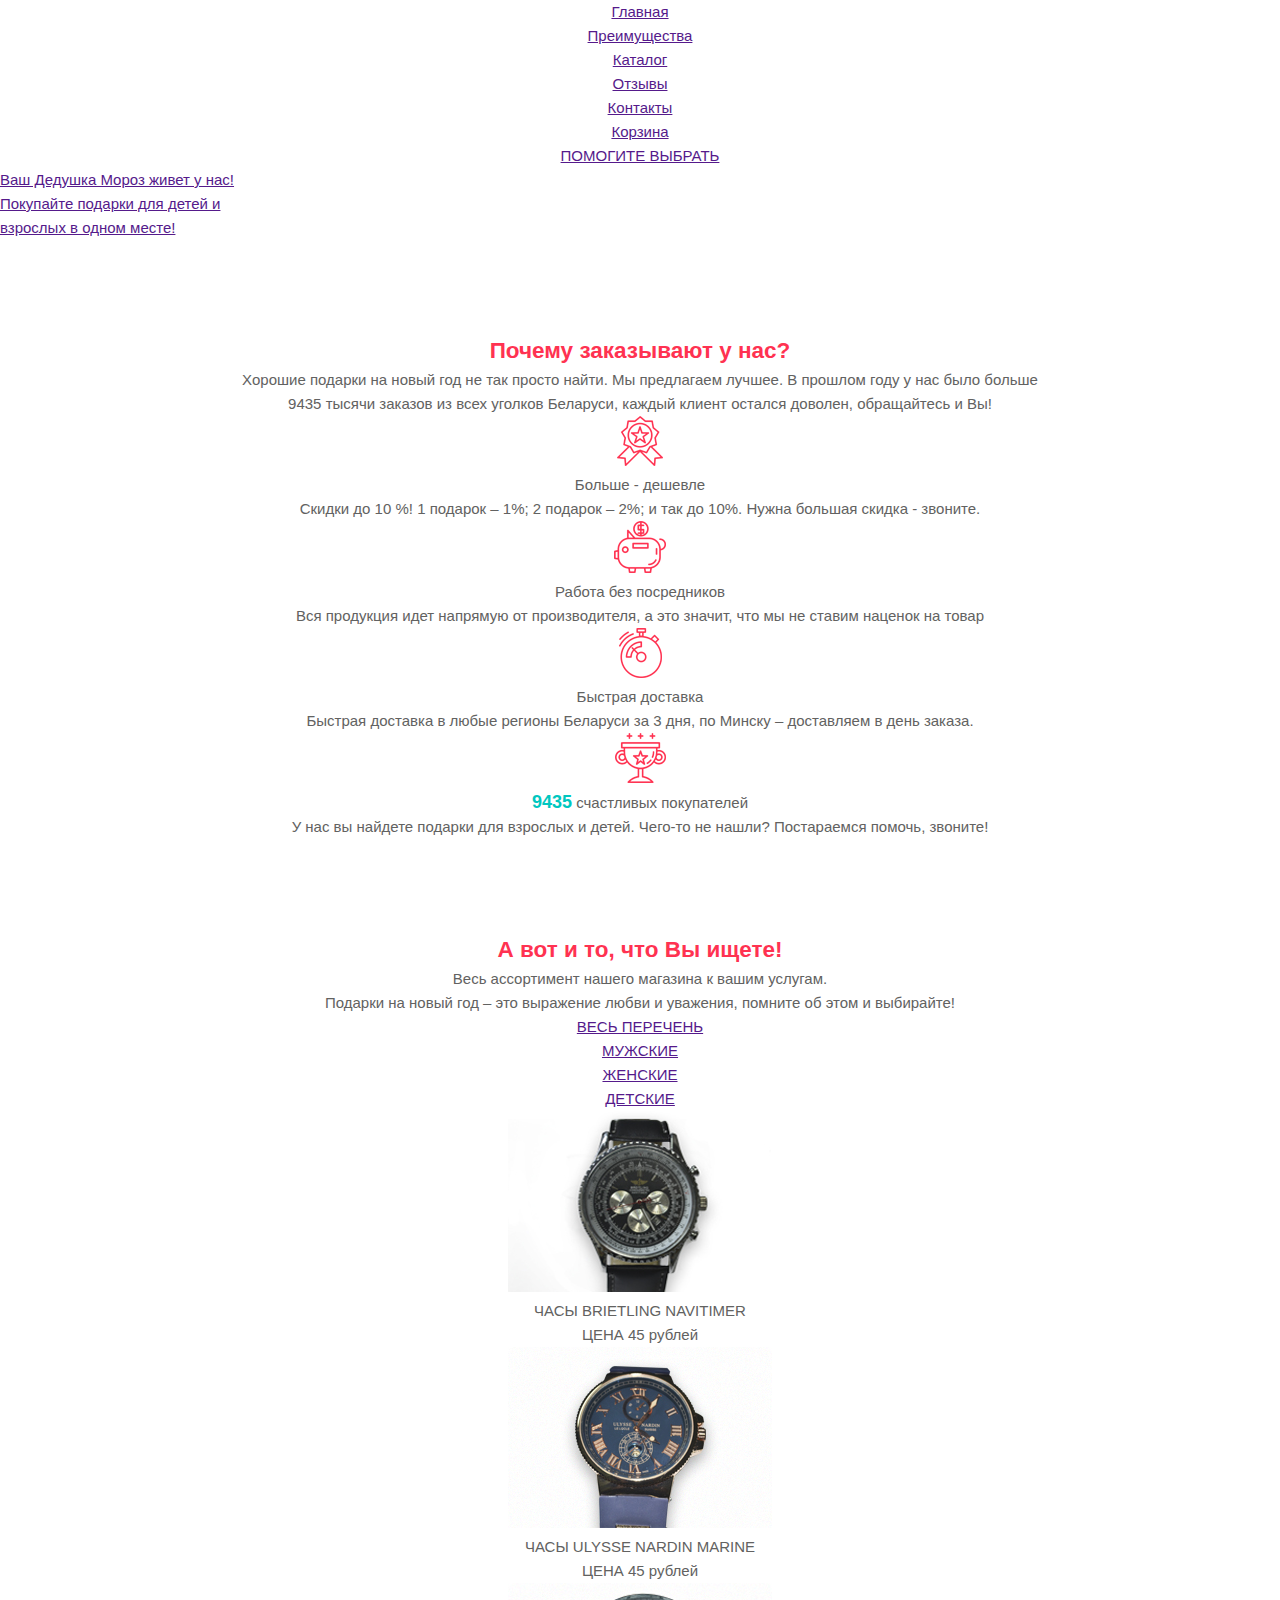
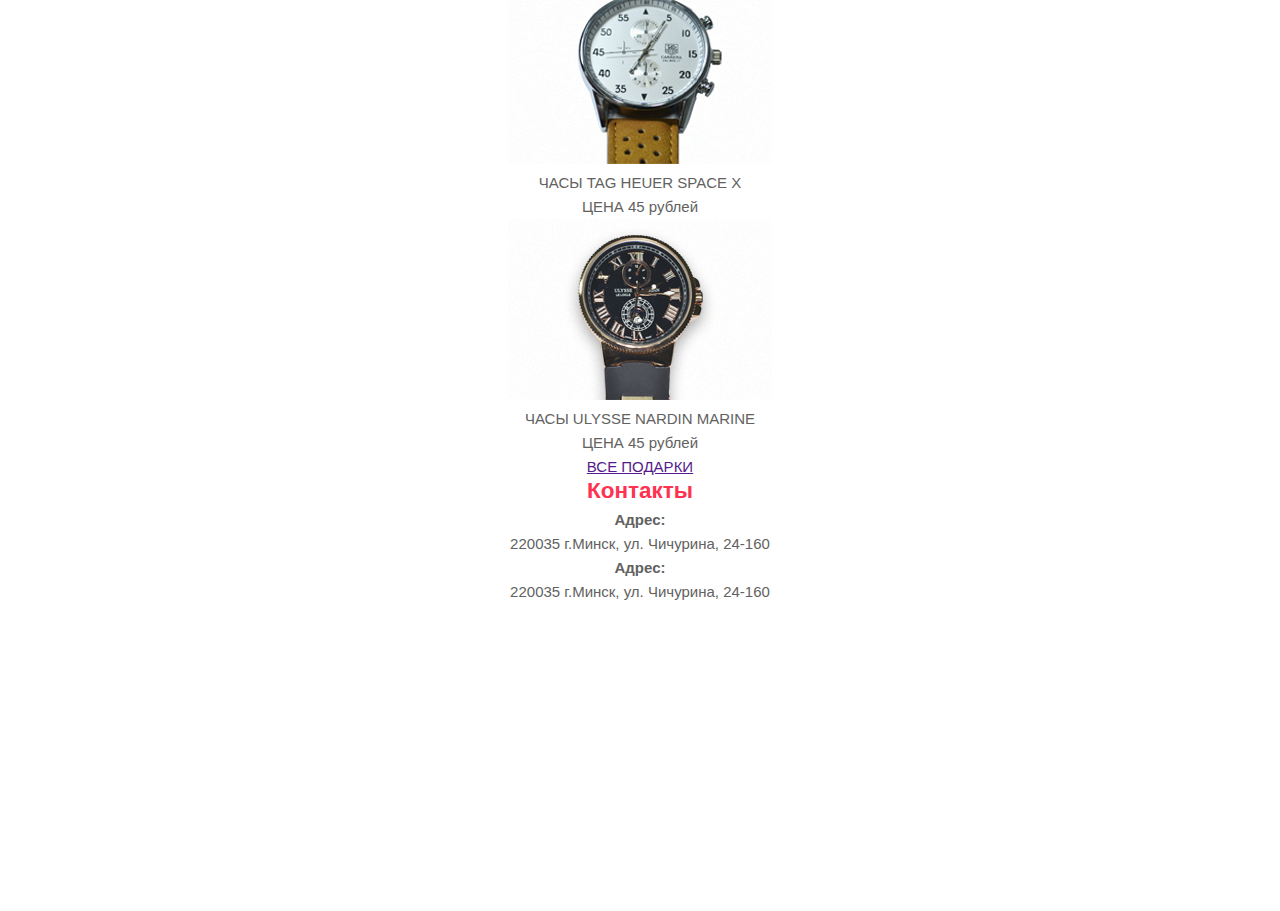
==== index.html @ 66b77f76 "almost done" ====
<!DOCTYPE html>
<html lang="en">
<head>
	<meta charset="UTF-8">
	<title>Test MyFreedom.by</title>
	<link href="https://fonts.googleapis.com/css?family=Open+Sans:300,300i,400,400i,600,600i,700,700i,800,800i&amp;subset=cyrillic" rel="stylesheet">
	<link rel="stylesheet" href="style.css">
</head>
<body>
	<div class="widewrap header">
		<div class="opacity">
			<div class="wrap menu">
				<ul>
					<li><a href="" id="active">Главная</a></li>
					<li><a href="">Преимущества</a></li>
					<li><a href="">Каталог</a></li>
					<li><a href="">Отзывы</a></li>
					<li><a href="">Контакты</a></li>
					<li><a href="">Корзина</a></li>
				</ul>
				<a href="" class="button">ПОМОГИТЕ ВЫБРАТЬ</a>
			</div>
		</div>
		<div class="promo">
			<a href="">Ваш Дедушка Мороз живет у нас!<br />
			Покупайте подарки для детей и <br />
			взрослых в одном месте!
			</a>
		</div>
	</div>
	<div class="wrap wrap800">
		<h2>Почему заказывают у нас?</h2>
		<p>Хорошие подарки на новый год не так просто найти. Мы предлагаем лучшее. В прошлом году у нас было больше 9435 тысячи заказов из всех уголков Беларуси, каждый клиент остался доволен, обращайтесь и Вы!</p>
	</div>
	<div class="wrap inline advantages">
		<figure>
			<p>
				<img src="img/guarantee.png" alt="Больше - дешевле!">
			</p>
			<figcaption>
				<p><span>Больше - дешевле</span>
				<br>Скидки до 10 %! 1 подарок – 1%; 2 подарок – 2%; и так до 10%. Нужна большая скидка - звоните.</p>
			</figcaption>
		</figure>
		<figure>
			<p>
				<img src="img/economy.png" alt="Работа без посредников">
			</p>
			<figcaption>
				<p><span>Работа без посредников</span>
				<br>Вся продукция идет напрямую от производителя, а это значит, что мы не ставим наценок на товар</p>
			</figcaption>
		</figure>
		<figure>
			<p>
				<img src="img/delivery.png" alt="Быстрая доставка">
			</p>
			<figcaption>
				<p><span>Быстрая доставка</span>
				<br>Быстрая доставка в любые регионы Беларуси за 3 дня, по Минску – доставляем в день заказа.</p>
			</figcaption>
		</figure>
		<figure>
			<p>
				<img src="img/reputation.png" alt="Счастливые покупатели">
			</p>
			<figcaption>
				<p><span><strong style="color: #00c7c0; font-size: 18px;">9435</strong> счастливых покупателей</span>
				<br>У нас вы найдете подарки для взрослых и детей. Чего-то не нашли? Постараемся помочь, звоните!</p>
			</figcaption>
		</figure>
	</div>
	<div class="widewrap graybg">
		<div class="wrap wrap800">
			<h2>А вот и то, что Вы ищете!</h2>
			<p>Весь ассортимент нашего магазина к вашим услугам.
			<br>Подарки на новый год – это выражение любви и уважения, помните об этом и выбирайте!</p>
		</div>
		<div class="wrap allgoods">
			<ul>
				<li><a href="" id="chosen">ВЕСЬ ПЕРЕЧЕНЬ</a></li>
				<li><a href="">МУЖСКИЕ</a></li>
				<li><a href="">ЖЕНСКИЕ</a></li>
				<li><a href="">ДЕТСКИЕ</a></li>
			</ul>
		</div>
	</div>
	<div class="widewrap graybg">
		<div class="wrap inline whitecards">
			<figure>
				<p>
					<img src="img/watch01.jpg" alt="brietling navitimer">
				</p>
				<figcapture>
					<p>ЧАСЫ <span>BRIETLING NAVITIMER</span></p>
					<p>ЦЕНА <span>45 рублей</span></p>
				</figcapture>
			</figure>
			<figure>
				<p>
					<img src="img/watch02.jpg" alt="ULYSSE NARDIN MARINE">
				</p>
				<figcapture>
					<p>ЧАСЫ <span>ULYSSE NARDIN MARINE</span></p>
					<p>ЦЕНА <span>45 рублей</span></p>
				</figcapture>
			</figure>
			<figure>
				<p>
					<img src="img/watch03.jpg" alt="TAG HEUER SPACE X">
				</p>
				<figcapture>
					<p>ЧАСЫ <span>TAG HEUER SPACE X</span></p>
					<p>ЦЕНА <span>45 рублей</span></p>
				</figcapture>
			</figure>
			<figure>
				<p>
					<img src="img/watch04.jpg" alt="ULYSSE NARDIN MARINE">
				</p>
				<figcapture>
					<p>ЧАСЫ <span>ULYSSE NARDIN MARINE</span></p>
					<p>ЦЕНА <span>45 рублей</span></p>
				</figcapture>
			</figure>
		</div>
		<div class="wrap">
			<a href="" id="allgifts">ВСЕ ПОДАРКИ</a>			
		</div>
	</div>
	<div class="widewrap">
		<div class="wrap float-left">
			<div class="contacts">
			<h2>Контакты</h2>
			<p>
				<strong>Адрес:</strong>
				<br />220035 г.Минск, ул. Чичурина, 24-160
				<br />
				<strong>Адрес:</strong>
				<br />220035 г.Минск, ул. Чичурина, 24-160
			</p>
			</div>
			<div class="route">
				<iframe src="https://www.google.com/maps/embed?pb=!1m14!1m8!1m3!1d9398.210936473473!2d27.4509203!3d53.9219234!3m2!1i1024!2i768!4f13.1!3m3!1m2!1s0x46dbc5265736e05f%3A0xa7dbc1a5db791285!2z0YPQuy4g0KfQuNGH0YPRgNC40L3QsCwg0JzQuNC90YHQuiwg0JHQtdC70LDRgNGD0YHRjA!5e0!3m2!1sru!2sru!4v1504460541413" width="700" height="300" frameborder="0" style="border:0" allowfullscreen></iframe>
			</div>
		</div>
	</div>
</body>
</html>
---- style.css ----
* {
	margin: 0;
	padding: 0;
}
body {
	font-family: 'Open Sans 700', sans-serif;
	font-size: 15px;
	color: #626261;
	line-height: 1.6em;
}
h2, h3 {
	color: #ff3251;
	margin-bottom: 5px;
}
.widewrap {
	width: 100%;
	heigth: auto;
	overflow: hidden;
}
.header {
	min-width: 760px;
	width: 100%;
	background: url(img/mainbg.jpg) no-repeat;
	background-size: cover;
}


@media screen and (min-width: 480px) {
	
	.wrap {
	width: 100%;
	max-width: 1147px;
	margin: 0 auto;
	padding: 0 10px;
	text-align: center;
	overflow: hidden;
	}

	.wrap800 {
	max-width: 800px !important;
	padding: 11vh 0 0 0;
	}


	.allgoods ul {
	width: 100%;
	max-width: 1147px;
	padding: 60[vh 0 10vh 0;
	}
}

@media screen and (max-width: 479px) {
	
	.wrap {
	width: 100%;
	max-width: 479px;
	margin: 0 auto;
	padding: 0 10px;
	text-align: center;
	overflow: hidden;
	}


	.allgoods ul {
	width: 100%;
	max-width: 479px;
	padding: 2vh 0 10vh 0;
	}

}

.opacity {
	background-color: rgba(255,255,255,0.1);
}
.menu {
	padding: 0 15px;
	overflow: hidden;
	line-height: 1em;
}
.menu ul, .allgoods ul {
	list-style: none;
	float: left;
}
.menu ul {
	float: left;
}
.menu li, .allgoods li {
	display: inline-block;
}
.menu li {
	margin-right: 34px;
	padding: 26px 0;
}
.allgoods li {
	margin: 0 15px;
}
.menu a, .allgoods a, #allgifts {
	text-decoration: none;
}
.menu a {
	color: #797979;
	font-size: 14px;
}
.allgoods a, #allgifts {
	min-width: 105px;
	font-size: 11px;
	font-weight: bold;
	color: #ff3251;
	display: block;
	padding: 8px 36px;
	margin: 0 5px;
	border: 1.5px solid #ff3251;
	border-radius: 50px;
	text-align: center;
}
#allgifts {
	max-width: 105px;
	width: 100%;
	margin: 60px auto;
}
a.button {
	min-width: 110px;
	font-size: 11px;
	font-weight: bold;
	color: #ff3251;
	display: block;
	float: right;
	padding: 13px 36px;
	border: 1.5px solid #ff3251;
	border-radius: 50px;
	margin: 14px 0;
	text-align: center;
}
.menu a#active {
	color: #ff3251 !important;
}
.promo {
	width: 100%;
	height: auto;
	background-color: rgba(0,0,0,0.4);
}
.promo:hover {
	background: linear-gradient(to top, rgba(0,0,0,0.7), rgba(0,0,0,0.5) );
}
.promo a {
	display: block;
	text-decoration: none;
	padding: 12vw 0;
	text-align: center;
	font-size: 2.8vw;
	line-height: 3.8vw;
	color: #fff;
	text-shadow: 2px 1px 5px #000;
}
.inline figure {
	display: inline-block;
}
.advantages {
	padding: 20vh 0 8vh 0;
}
.advantages figure{
	width: 100%;
	max-width: 240px;
	vertical-align: top;
	padding: 10px 15px 30px 15px;
}
.advantages span {
	color: #ff3251;
	font-weight: 600;
	font-size: 15px;
	line-height: 2.5em;
}
.graybg {
	background-color: #f4f6f8;
}
a#chosen {
	background-color: #ff3251;
	color: #fff;
}
.whitecards figure {
	width: 100%;
	max-width: 264px;
	height: 373px;
	background-color: #fff;
	margin: 0 9px;
	box-shadow: 1px 2px 10px rgba(0,0,0,0.1);
	overflow: hidden;
}
.whitecards figure>p {
	margin-bottom: 10px;
}
.whitecards figcapture p {
	font-size: 12px;
	font-weight: 600;
}
.whitecards figcapture p>span {
	color: #ff3251;
}
.float-left {
	overflow: hidden;
}
.float-left div {
	text-align: left !important;
	float: left;
	display: inline-block;
	margin: 0 1vw;
}
.contacts {
	padding: 40px 30px 4vh 0;
}
.route {
}
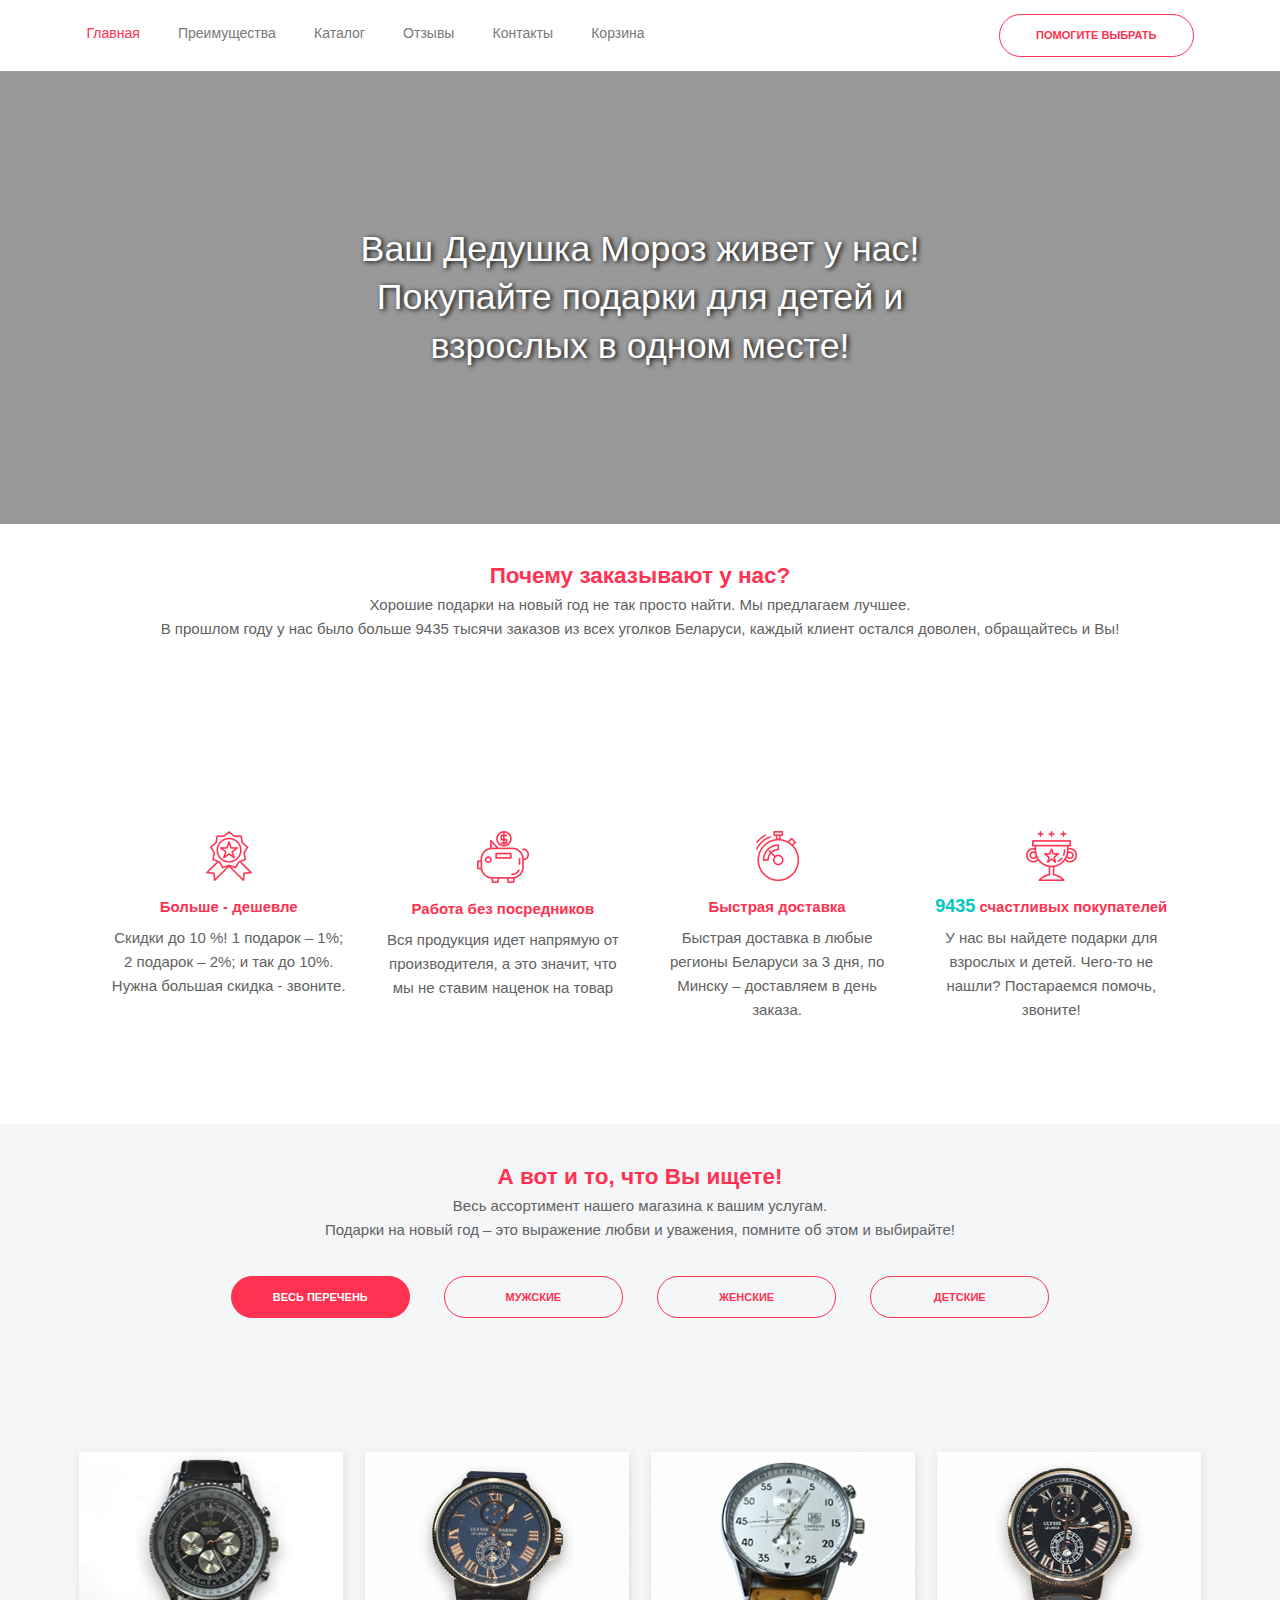
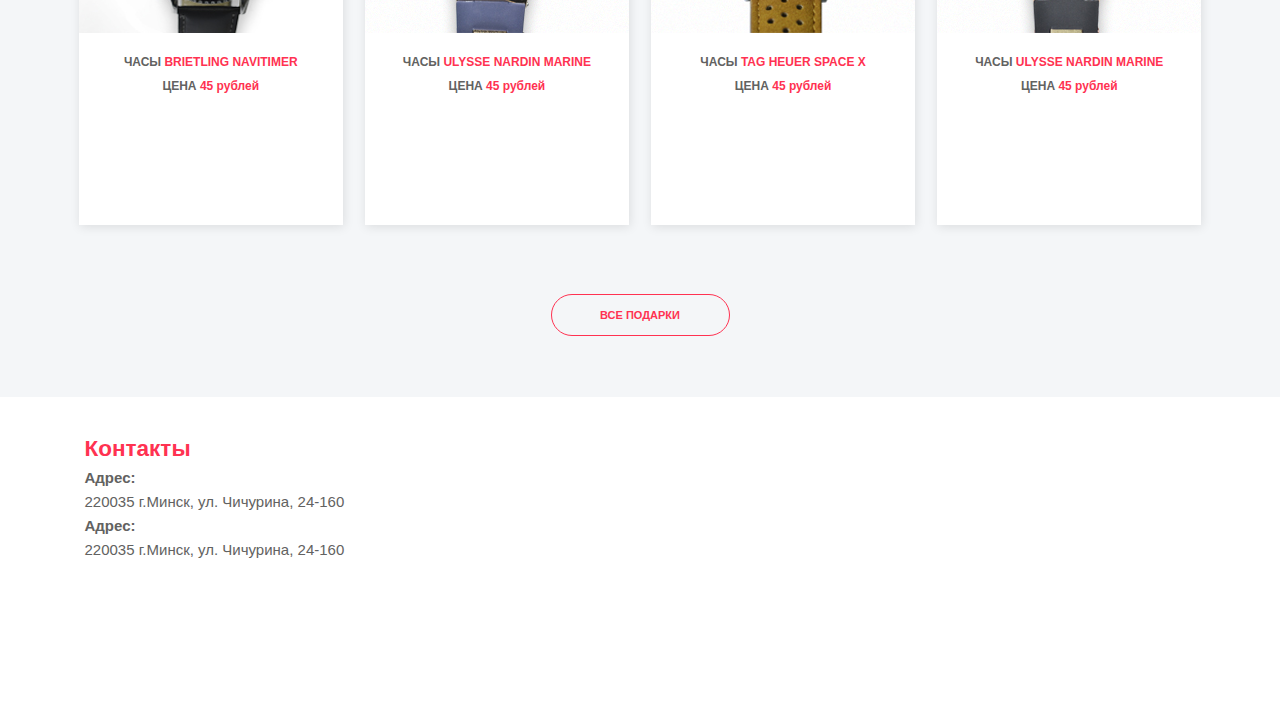
==== commit a8f170cb: "хз" ====
--- a/index.html
+++ b/index.html
@@ -28,11 +28,12 @@
 			</a>
 		</div>
 	</div>
-	<div class="wrap wrap800">
+	<div class="wrap center">
 		<h2>Почему заказывают у нас?</h2>
-		<p>Хорошие подарки на новый год не так просто найти. Мы предлагаем лучшее. В прошлом году у нас было больше 9435 тысячи заказов из всех уголков Беларуси, каждый клиент остался доволен, обращайтесь и Вы!</p>
+		<p>Хорошие подарки на новый год не так просто найти. Мы предлагаем лучшее.
+		<br />В прошлом году у нас было больше 9435 тысячи заказов из всех уголков Беларуси, каждый клиент остался доволен, обращайтесь и Вы!</p>
 	</div>
-	<div class="wrap inline advantages">
+	<div class="wrap center inline advantages">
 		<figure>
 			<p>
 				<img src="img/guarantee.png" alt="Больше - дешевле!">
@@ -71,12 +72,12 @@
 		</figure>
 	</div>
 	<div class="widewrap graybg">
-		<div class="wrap wrap800">
+		<div class="wrap center">
 			<h2>А вот и то, что Вы ищете!</h2>
 			<p>Весь ассортимент нашего магазина к вашим услугам.
 			<br>Подарки на новый год – это выражение любви и уважения, помните об этом и выбирайте!</p>
 		</div>
-		<div class="wrap allgoods">
+		<div class="wrap center allgoods">
 			<ul>
 				<li><a href="" id="chosen">ВЕСЬ ПЕРЕЧЕНЬ</a></li>
 				<li><a href="">МУЖСКИЕ</a></li>
@@ -86,7 +87,7 @@
 		</div>
 	</div>
 	<div class="widewrap graybg">
-		<div class="wrap inline whitecards">
+		<div class="wrap center inline whitecards">
 			<figure>
 				<p>
 					<img src="img/watch01.jpg" alt="brietling navitimer">
@@ -129,7 +130,7 @@
 		</div>
 	</div>
 	<div class="widewrap">
-		<div class="wrap float-left">
+		<div class="wrap left">
 			<div class="contacts">
 			<h2>Контакты</h2>
 			<p>
--- a/style.css
+++ b/style.css
@@ -9,80 +9,39 @@
 	line-height: 1.6em;
 }
 h2, h3 {
-	color: #ff3251;
-	margin-bottom: 5px;
+	margin: 40px 0 5px 0;
 }
-.widewrap {
+.header, .wrap, .widewrap, .menu, #allgifts, .promo, .advantages figure, .opacity {
 	width: 100%;
-	heigth: auto;
-	overflow: hidden;
 }
 .header {
-	min-width: 760px;
-	width: 100%;
+	min-width: 1147px;
 	background: url(img/mainbg.jpg) no-repeat;
 	background-size: cover;
 }
-
-
-@media screen and (min-width: 480px) {
-	
-	.wrap {
-	width: 100%;
+.wrap {
 	max-width: 1147px;
 	margin: 0 auto;
-	padding: 0 10px;
+}
+.center {
 	text-align: center;
+}
+.allgoods ul {
+	padding: 1.5em 0 8em 0;
+}
+.opacity {
+	background-color: rgba(255,255,255,0.9);
 	overflow: hidden;
-	}
-
-	.wrap800 {
-	max-width: 800px !important;
-	padding: 11vh 0 0 0;
-	}
-
-
-	.allgoods ul {
-	width: 100%;
-	max-width: 1147px;
-	padding: 60[vh 0 10vh 0;
-	}
-}
-
-@media screen and (max-width: 479px) {
-	
-	.wrap {
-	width: 100%;
-	max-width: 479px;
-	margin: 0 auto;
-	padding: 0 10px;
-	text-align: center;
-	overflow: hidden;
-	}
-
-
-	.allgoods ul {
-	width: 100%;
-	max-width: 479px;
-	padding: 2vh 0 10vh 0;
-	}
-
-}
-
-.opacity {
-	background-color: rgba(255,255,255,0.1);
 }
 .menu {
-	padding: 0 15px;
-	overflow: hidden;
 	line-height: 1em;
 }
 .menu ul, .allgoods ul {
 	list-style: none;
-	float: left;
 }
 .menu ul {
 	float: left;
+	margin-left: 20px;
 }
 .menu li, .allgoods li {
 	display: inline-block;
@@ -98,6 +57,7 @@
 	text-decoration: none;
 }
 .menu a {
+	display: block;
 	color: #797979;
 	font-size: 14px;
 }
@@ -105,37 +65,33 @@
 	min-width: 105px;
 	font-size: 11px;
 	font-weight: bold;
-	color: #ff3251;
 	display: block;
 	padding: 8px 36px;
-	margin: 0 5px;
+	margin: 12px 0;
 	border: 1.5px solid #ff3251;
 	border-radius: 50px;
 	text-align: center;
 }
 #allgifts {
 	max-width: 105px;
-	width: 100%;
 	margin: 60px auto;
 }
 a.button {
 	min-width: 110px;
 	font-size: 11px;
 	font-weight: bold;
-	color: #ff3251;
 	display: block;
 	float: right;
 	padding: 13px 36px;
 	border: 1.5px solid #ff3251;
 	border-radius: 50px;
-	margin: 14px 0;
+	margin: 14px 20px;
 	text-align: center;
 }
 .menu a#active {
 	color: #ff3251 !important;
 }
 .promo {
-	width: 100%;
 	height: auto;
 	background-color: rgba(0,0,0,0.4);
 }
@@ -158,33 +114,30 @@
 .advantages {
 	padding: 20vh 0 8vh 0;
 }
-.advantages figure{
-	width: 100%;
+.advantages figure {
 	max-width: 240px;
 	vertical-align: top;
 	padding: 10px 15px 30px 15px;
 }
 .advantages span {
-	color: #ff3251;
 	font-weight: 600;
 	font-size: 15px;
 	line-height: 2.5em;
 }
 .graybg {
 	background-color: #f4f6f8;
+	padding: 1px 0;
 }
 a#chosen {
 	background-color: #ff3251;
 	color: #fff;
 }
 .whitecards figure {
-	width: 100%;
 	max-width: 264px;
 	height: 373px;
 	background-color: #fff;
-	margin: 0 9px;
+	margin: 0 9px 9px 9px;
 	box-shadow: 1px 2px 10px rgba(0,0,0,0.1);
-	overflow: hidden;
 }
 .whitecards figure>p {
 	margin-bottom: 10px;
@@ -193,20 +146,15 @@
 	font-size: 12px;
 	font-weight: 600;
 }
-.whitecards figcapture p>span {
+.whitecards figcapture p>span, .advantages span, h2, h3, a.button, .allgoods a, #allgifts {
 	color: #ff3251;
 }
-.float-left {
-	overflow: hidden;
-}
-.float-left div {
+.left div {
 	text-align: left !important;
-	float: left;
 	display: inline-block;
-	margin: 0 1vw;
+	vertical-align: top;
+	padding: 0 18px;
 }
 .contacts {
-	padding: 40px 30px 4vh 0;
-}
-.route {
+	padding: 20px 20px 0 0;
 }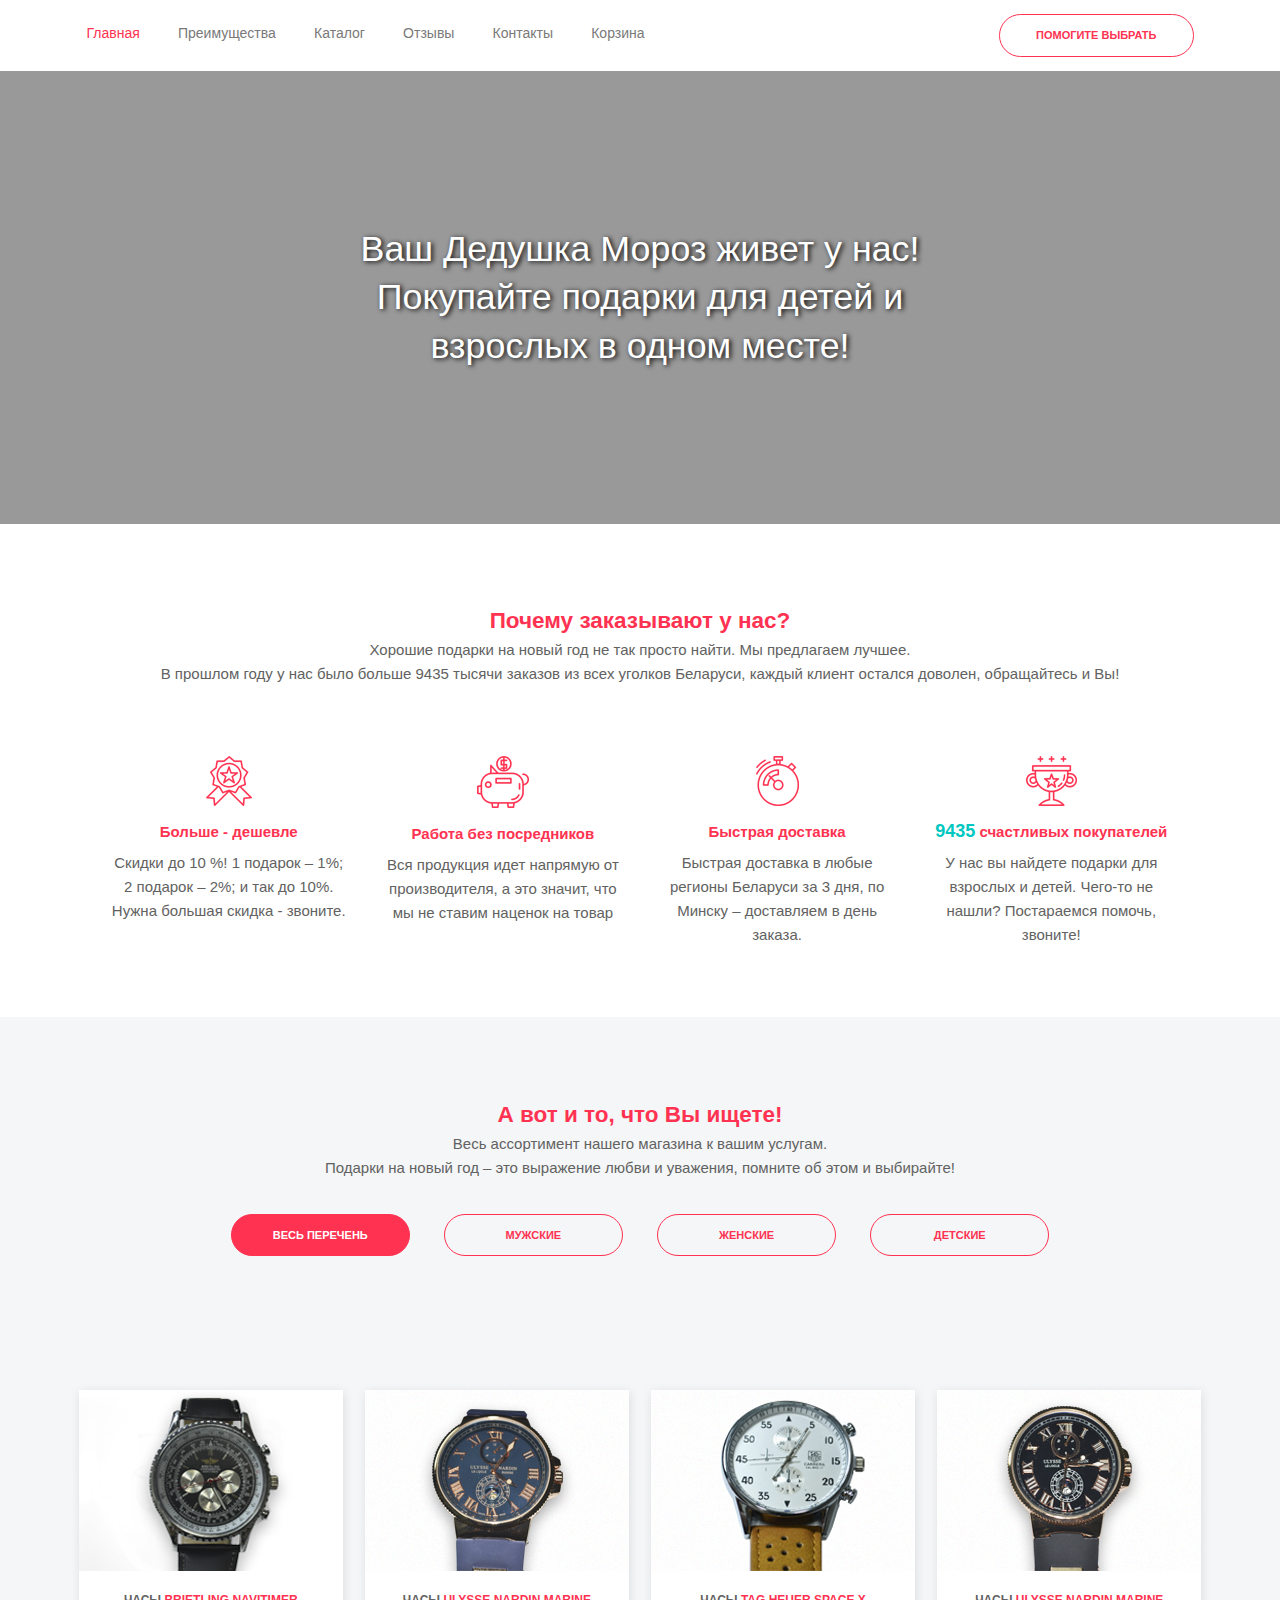
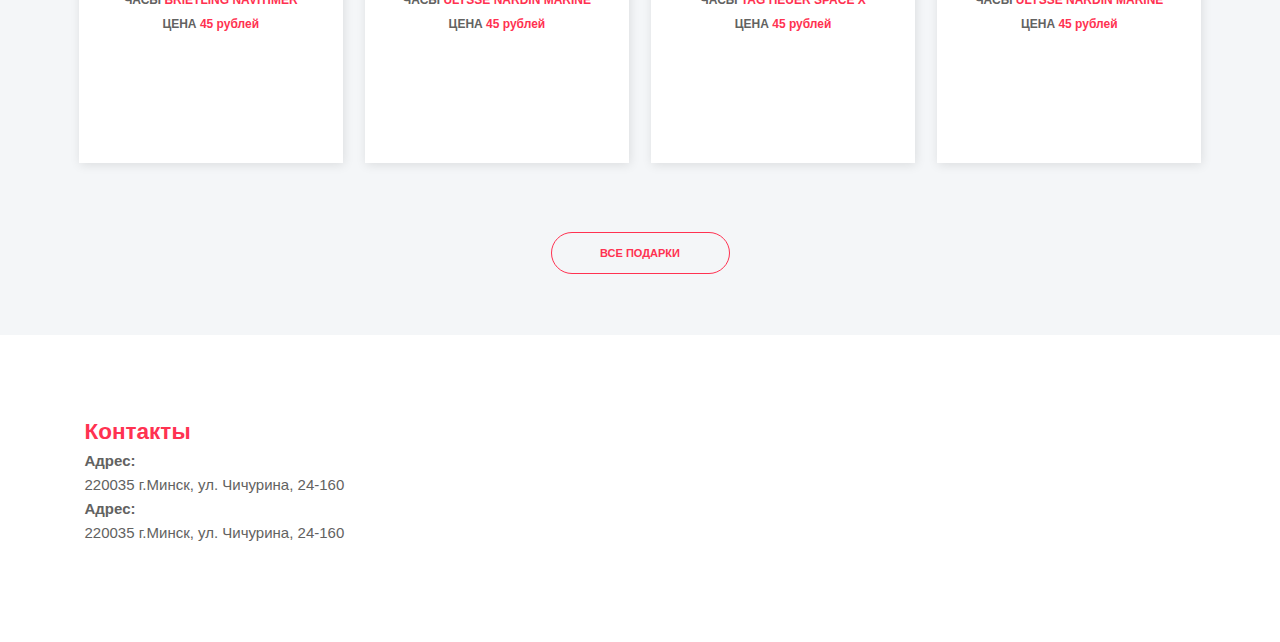
==== commit 0f678ca7: "all right" ====
--- a/index.html
+++ b/index.html
@@ -142,7 +142,7 @@
 			</p>
 			</div>
 			<div class="route">
-				<iframe src="https://www.google.com/maps/embed?pb=!1m14!1m8!1m3!1d9398.210936473473!2d27.4509203!3d53.9219234!3m2!1i1024!2i768!4f13.1!3m3!1m2!1s0x46dbc5265736e05f%3A0xa7dbc1a5db791285!2z0YPQuy4g0KfQuNGH0YPRgNC40L3QsCwg0JzQuNC90YHQuiwg0JHQtdC70LDRgNGD0YHRjA!5e0!3m2!1sru!2sru!4v1504460541413" width="700" height="300" frameborder="0" style="border:0" allowfullscreen></iframe>
+				<iframe src="https://www.google.com/maps/embed?pb=!1m14!1m8!1m3!1d9398.210936473473!2d27.4509203!3d53.9219234!3m2!1i1024!2i768!4f13.1!3m3!1m2!1s0x46dbc5265736e05f%3A0xa7dbc1a5db791285!2z0YPQuy4g0KfQuNGH0YPRgNC40L3QsCwg0JzQuNC90YHQuiwg0JHQtdC70LDRgNGD0YHRjA!5e0!3m2!1sru!2sru!4v1504460541413" width="806" height="300" frameborder="0" style="border:0" allowfullscreen></iframe>
 			</div>
 		</div>
 	</div>
--- a/style.css
+++ b/style.css
@@ -9,7 +9,7 @@
 	line-height: 1.6em;
 }
 h2, h3 {
-	margin: 40px 0 5px 0;
+	margin: 85px 0 5px 0;
 }
 .header, .wrap, .widewrap, .menu, #allgifts, .promo, .advantages figure, .opacity {
 	width: 100%;
@@ -112,7 +112,7 @@
 	display: inline-block;
 }
 .advantages {
-	padding: 20vh 0 8vh 0;
+	padding: 60px 0 40px 0;
 }
 .advantages figure {
 	max-width: 240px;
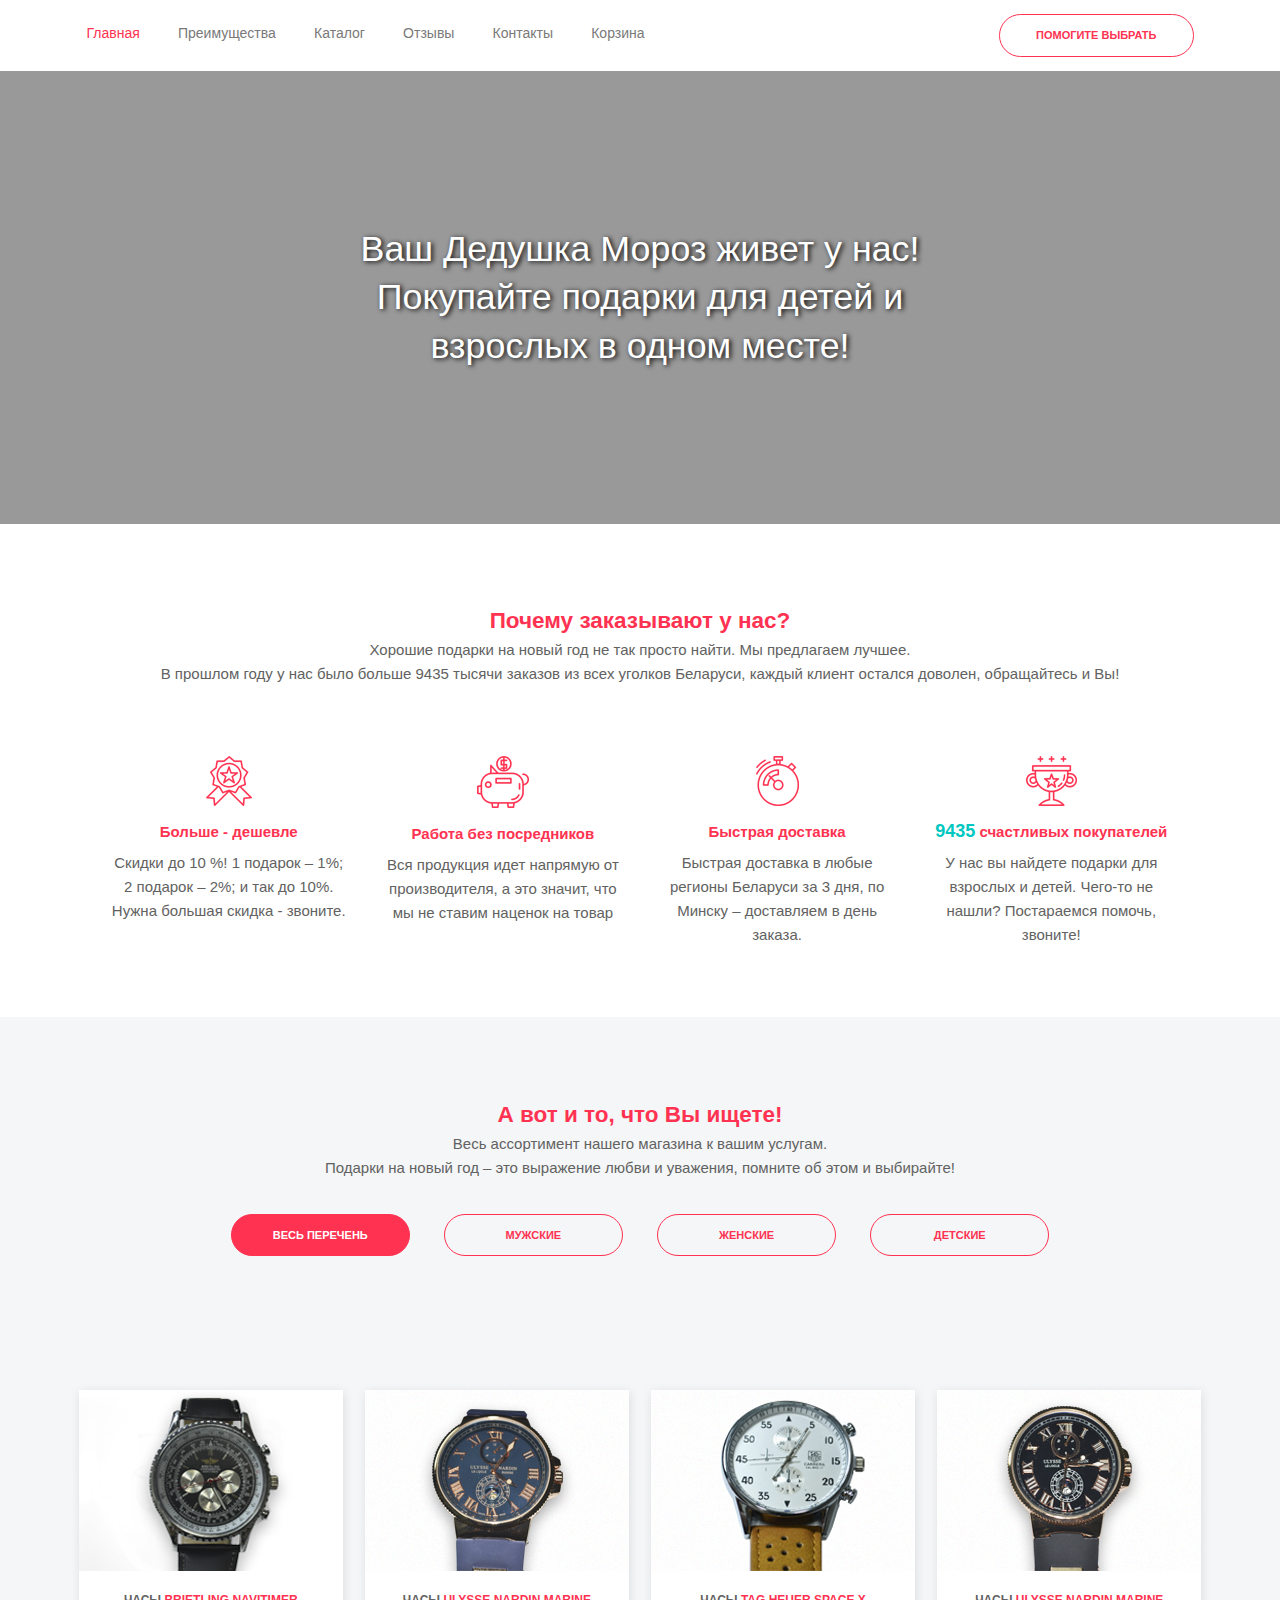
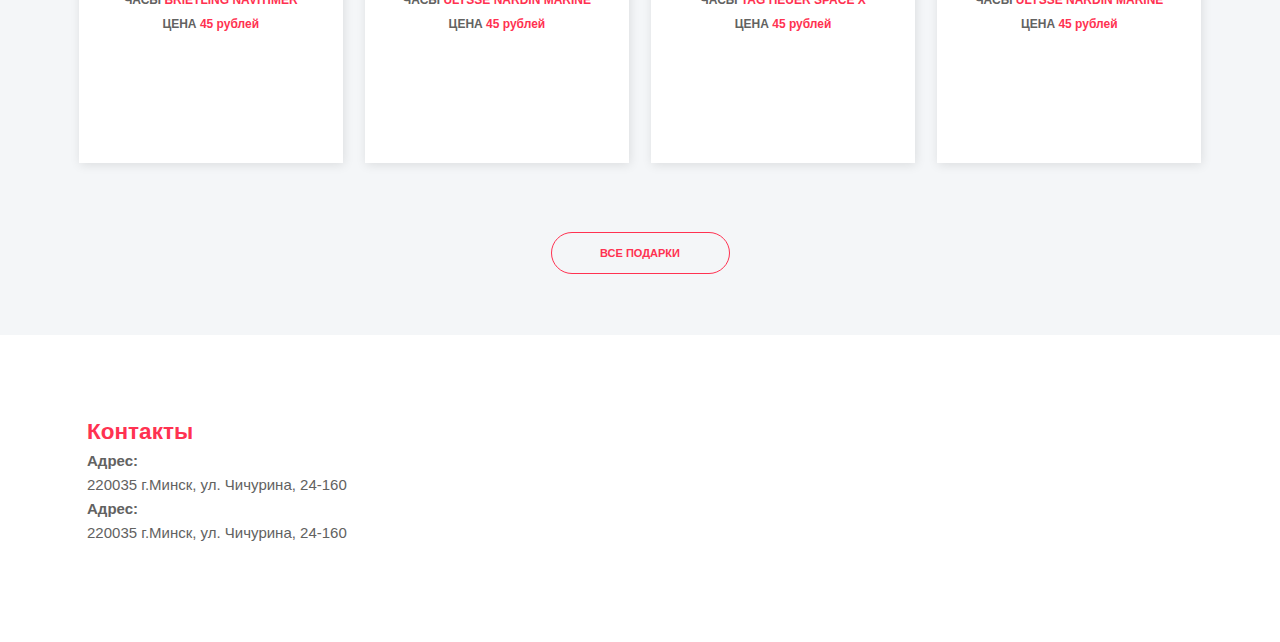
==== commit a70436f6: "1147px fix width" ====
--- a/index.html
+++ b/index.html
@@ -9,7 +9,7 @@
 <body>
 	<div class="widewrap header">
 		<div class="opacity">
-			<div class="wrap menu">
+			<div class="menu">
 				<ul>
 					<li><a href="" id="active">Главная</a></li>
 					<li><a href="">Преимущества</a></li>
@@ -129,21 +129,19 @@
 			<a href="" id="allgifts">ВСЕ ПОДАРКИ</a>			
 		</div>
 	</div>
-	<div class="widewrap">
-		<div class="wrap left">
-			<div class="contacts">
-			<h2>Контакты</h2>
-			<p>
-				<strong>Адрес:</strong>
-				<br />220035 г.Минск, ул. Чичурина, 24-160
-				<br />
-				<strong>Адрес:</strong>
-				<br />220035 г.Минск, ул. Чичурина, 24-160
-			</p>
-			</div>
-			<div class="route">
-				<iframe src="https://www.google.com/maps/embed?pb=!1m14!1m8!1m3!1d9398.210936473473!2d27.4509203!3d53.9219234!3m2!1i1024!2i768!4f13.1!3m3!1m2!1s0x46dbc5265736e05f%3A0xa7dbc1a5db791285!2z0YPQuy4g0KfQuNGH0YPRgNC40L3QsCwg0JzQuNC90YHQuiwg0JHQtdC70LDRgNGD0YHRjA!5e0!3m2!1sru!2sru!4v1504460541413" width="806" height="300" frameborder="0" style="border:0" allowfullscreen></iframe>
-			</div>
+	<div class="wrap left center">
+		<div class="contacts">
+		<h2>Контакты</h2>
+		<p>
+			<strong>Адрес:</strong>
+			<br />220035 г.Минск, ул. Чичурина, 24-160
+			<br />
+			<strong>Адрес:</strong>
+			<br />220035 г.Минск, ул. Чичурина, 24-160
+		</p>
+		</div>
+		<div class="route">
+			<iframe src="https://www.google.com/maps/embed?pb=!1m14!1m8!1m3!1d9398.210936473473!2d27.4509203!3d53.9219234!3m2!1i1024!2i768!4f13.1!3m3!1m2!1s0x46dbc5265736e05f%3A0xa7dbc1a5db791285!2z0YPQuy4g0KfQuNGH0YPRgNC40L3QsCwg0JzQuNC90YHQuiwg0JHQtdC70LDRgNGD0YHRjA!5e0!3m2!1sru!2sru!4v1504460541413" width="806" height="300" frameborder="0" style="border:0" allowfullscreen></iframe>
 		</div>
 	</div>
 </body>
--- a/style.css
+++ b/style.css
@@ -14,13 +14,14 @@
 .header, .wrap, .widewrap, .menu, #allgifts, .promo, .advantages figure, .opacity {
 	width: 100%;
 }
+.widewrap, .wrap {
+	min-width: 1147px;
+}
 .header {
-	min-width: 1147px;
 	background: url(img/mainbg.jpg) no-repeat;
 	background-size: cover;
 }
 .wrap {
-	max-width: 1147px;
 	margin: 0 auto;
 }
 .center {
@@ -35,6 +36,8 @@
 }
 .menu {
 	line-height: 1em;
+	max-width: 1147px;
+	margin: 0 auto;
 }
 .menu ul, .allgoods ul {
 	list-style: none;
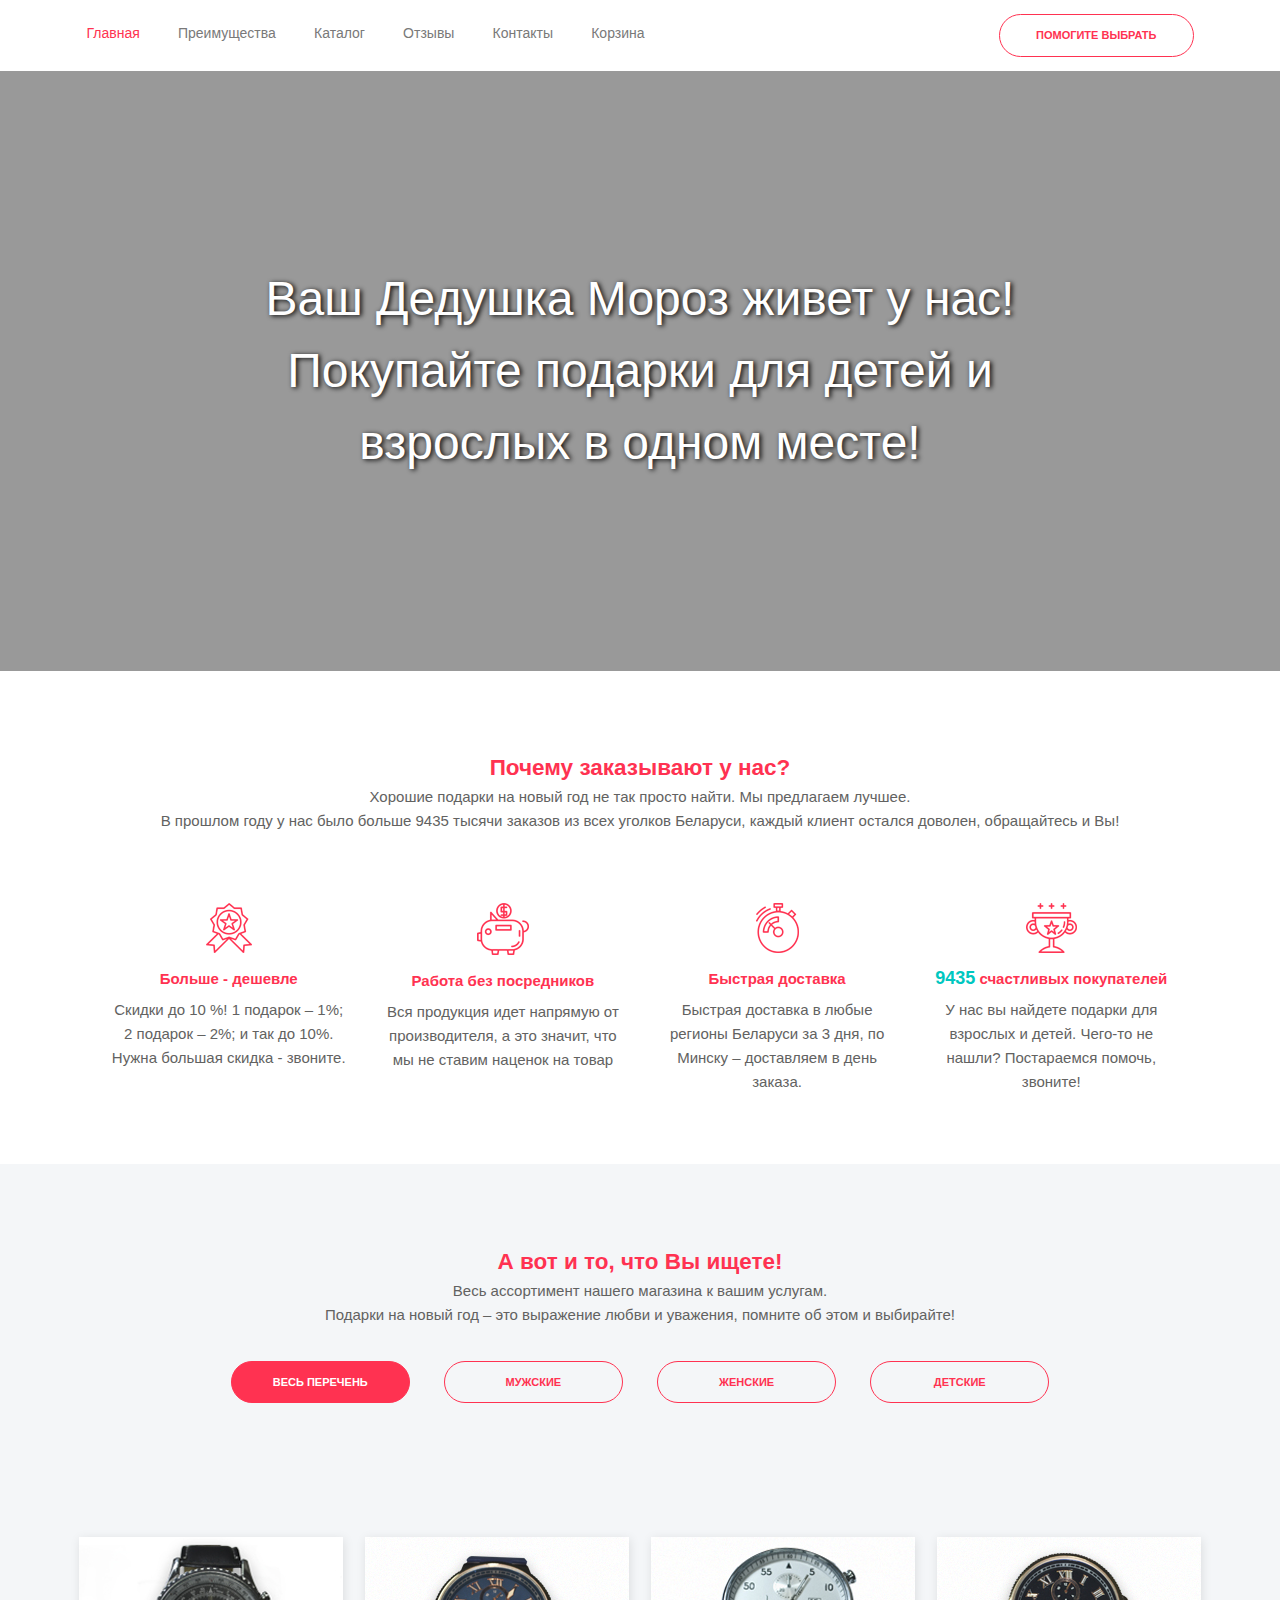
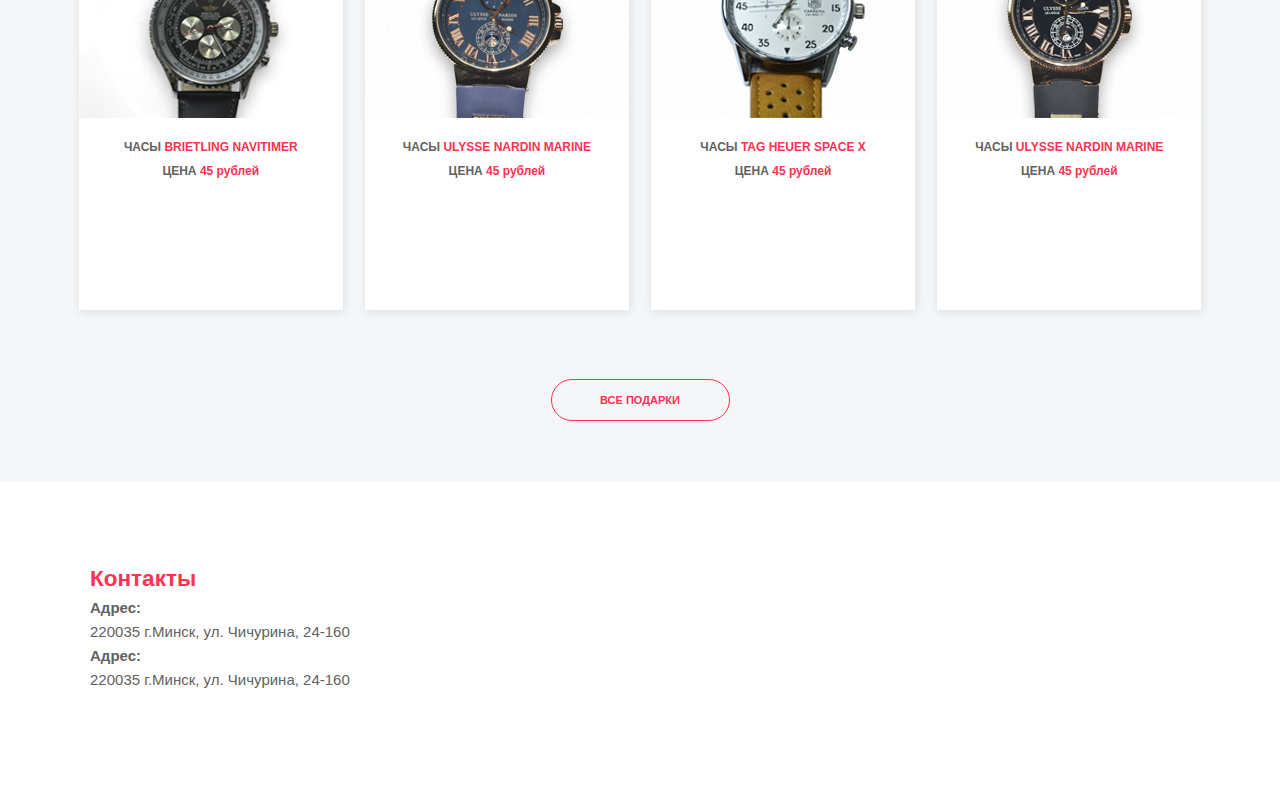
==== commit 2932d367: "bg-position set" ====
--- a/index.html
+++ b/index.html
@@ -140,8 +140,11 @@
 			<br />220035 г.Минск, ул. Чичурина, 24-160
 		</p>
 		</div>
-		<div class="route">
-			<iframe src="https://www.google.com/maps/embed?pb=!1m14!1m8!1m3!1d9398.210936473473!2d27.4509203!3d53.9219234!3m2!1i1024!2i768!4f13.1!3m3!1m2!1s0x46dbc5265736e05f%3A0xa7dbc1a5db791285!2z0YPQuy4g0KfQuNGH0YPRgNC40L3QsCwg0JzQuNC90YHQuiwg0JHQtdC70LDRgNGD0YHRjA!5e0!3m2!1sru!2sru!4v1504460541413" width="806" height="300" frameborder="0" style="border:0" allowfullscreen></iframe>
+		<div class="route-xl">
+			<iframe src="https://www.google.com/maps/embed?pb=!1m14!1m8!1m3!1d9398.210936473473!2d27.4509203!3d53.9219234!3m2!1i1024!2i768!4f13.1!3m3!1m2!1s0x46dbc5265736e05f%3A0xa7dbc1a5db791285!2z0YPQuy4g0KfQuNGH0YPRgNC40L3QsCwg0JzQuNC90YHQuiwg0JHQtdC70LDRgNGD0YHRjA!5e0!3m2!1sru!2sru!4v1504460541413" width="800" height="300" frameborder="0" style="border:0" allowfullscreen></iframe>
+		</div>
+		<div class="route-s">
+			<iframe src="https://www.google.com/maps/embed?pb=!1m14!1m8!1m3!1d9398.210936473473!2d27.4509203!3d53.9219234!3m2!1i1024!2i768!4f13.1!3m3!1m2!1s0x46dbc5265736e05f%3A0xa7dbc1a5db791285!2z0YPQuy4g0KfQuNGH0YPRgNC40L3QsCwg0JzQuNC90YHQuiwg0JHQtdC70LDRgNGD0YHRjA!5e0!3m2!1sru!2sru!4v1504460541413" width="auto" height="300" frameborder="0" style="border:0" allowfullscreen></iframe>
 		</div>
 	</div>
 </body>
--- a/style.css
+++ b/style.css
@@ -18,7 +18,8 @@
 	min-width: 1147px;
 }
 .header {
-	background: url(img/mainbg.jpg) no-repeat;
+	background: url(img/mainbg.jpg) 0 0 no-repeat;
+	background-position: center center;
 	background-size: cover;
 }
 .wrap {
@@ -95,7 +96,6 @@
 	color: #ff3251 !important;
 }
 .promo {
-	height: auto;
 	background-color: rgba(0,0,0,0.4);
 }
 .promo:hover {
@@ -104,10 +104,10 @@
 .promo a {
 	display: block;
 	text-decoration: none;
-	padding: 12vw 0;
+	padding: 4em 0;
 	text-align: center;
-	font-size: 2.8vw;
-	line-height: 3.8vw;
+	font-size: 3.2em;
+	line-height: 1.5em;
 	color: #fff;
 	text-shadow: 2px 1px 5px #000;
 }
@@ -160,4 +160,7 @@
 }
 .contacts {
 	padding: 20px 20px 0 0;
+}
+.route-s {
+	display: none !important;
 }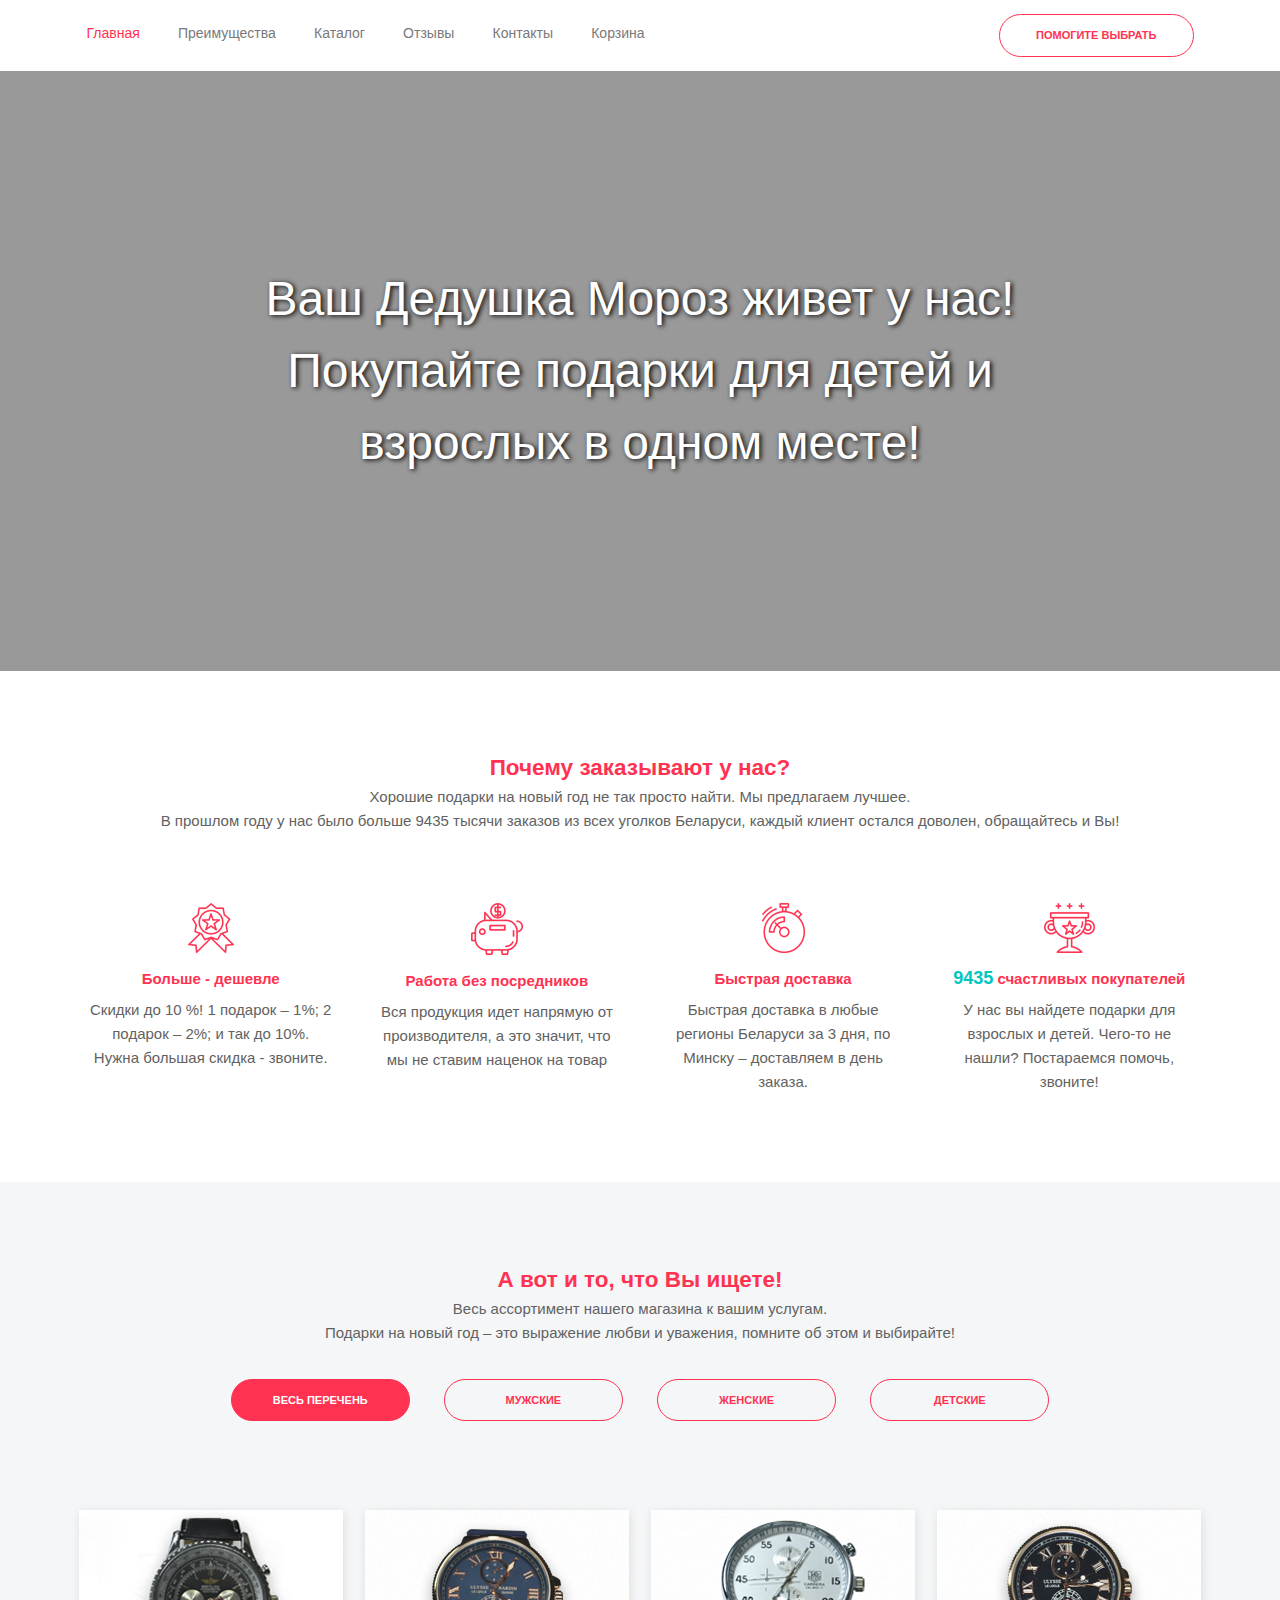
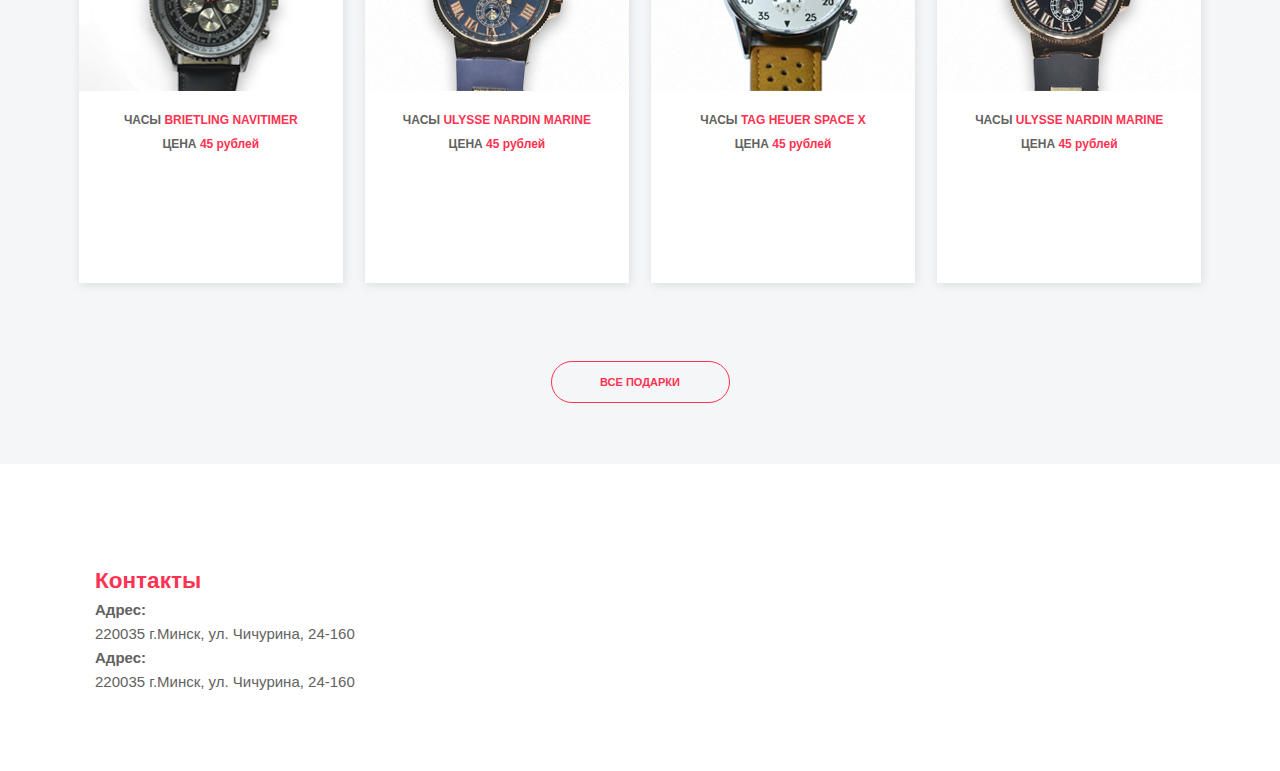
==== commit a041053c: "done!" ====
--- a/index.html
+++ b/index.html
@@ -2,6 +2,7 @@
 <html lang="en">
 <head>
 	<meta charset="UTF-8">
+	<meta name="viewport" content="width=device-width">
 	<title>Test MyFreedom.by</title>
 	<link href="https://fonts.googleapis.com/css?family=Open+Sans:300,300i,400,400i,600,600i,700,700i,800,800i&amp;subset=cyrillic" rel="stylesheet">
 	<link rel="stylesheet" href="style.css">
@@ -23,8 +24,7 @@
 		</div>
 		<div class="promo">
 			<a href="">Ваш Дедушка Мороз живет у нас!<br />
-			Покупайте подарки для детей и <br />
-			взрослых в одном месте!
+			Покупайте подарки для детей и взрослых в одном месте!
 			</a>
 		</div>
 	</div>
@@ -141,10 +141,10 @@
 		</p>
 		</div>
 		<div class="route-xl">
-			<iframe src="https://www.google.com/maps/embed?pb=!1m14!1m8!1m3!1d9398.210936473473!2d27.4509203!3d53.9219234!3m2!1i1024!2i768!4f13.1!3m3!1m2!1s0x46dbc5265736e05f%3A0xa7dbc1a5db791285!2z0YPQuy4g0KfQuNGH0YPRgNC40L3QsCwg0JzQuNC90YHQuiwg0JHQtdC70LDRgNGD0YHRjA!5e0!3m2!1sru!2sru!4v1504460541413" width="800" height="300" frameborder="0" style="border:0" allowfullscreen></iframe>
+			<iframe src="https://www.google.com/maps/embed?pb=!1m14!1m8!1m3!1d9398.210936473473!2d27.4509203!3d53.9219234!3m2!1i1024!2i768!4f13.1!3m3!1m2!1s0x46dbc5265736e05f%3A0xa7dbc1a5db791285!2z0YPQuy4g0KfQuNGH0YPRgNC40L3QsCwg0JzQuNC90YHQuiwg0JHQtdC70LDRgNGD0YHRjA!5e0!3m2!1sru!2sru!4v1504460541413" width="806" height="300" frameborder="0" style="border:0" allowfullscreen></iframe>
 		</div>
 		<div class="route-s">
-			<iframe src="https://www.google.com/maps/embed?pb=!1m14!1m8!1m3!1d9398.210936473473!2d27.4509203!3d53.9219234!3m2!1i1024!2i768!4f13.1!3m3!1m2!1s0x46dbc5265736e05f%3A0xa7dbc1a5db791285!2z0YPQuy4g0KfQuNGH0YPRgNC40L3QsCwg0JzQuNC90YHQuiwg0JHQtdC70LDRgNGD0YHRjA!5e0!3m2!1sru!2sru!4v1504460541413" width="auto" height="300" frameborder="0" style="border:0" allowfullscreen></iframe>
+			<iframe src="https://www.google.com/maps/embed?pb=!1m14!1m8!1m3!1d9398.210936473473!2d27.4509203!3d53.9219234!3m2!1i1024!2i768!4f13.1!3m3!1m2!1s0x46dbc5265736e05f%3A0xa7dbc1a5db791285!2z0YPQuy4g0KfQuNGH0YPRgNC40L3QsCwg0JzQuNC90YHQuiwg0JHQtdC70LDRgNGD0YHRjA!5e0!3m2!1sru!2sru!4v1504460541413" width="300" height="300" frameborder="0" style="border:0" allowfullscreen></iframe>
 		</div>
 	</div>
 </body>
--- a/style.css
+++ b/style.css
@@ -1,3 +1,82 @@
+@media only screen and (min-width: 768px) {
+	.widewrap, .wrap {
+		min-width: 1147px;
+	}
+	.wrap figcaption>p {
+		padding: 0 10px;
+	}
+	.menu {
+		line-height: 1em;
+		max-width: 1147px;
+		margin: 0 auto;
+	}
+	.menu ul {
+		list-style: none;
+	}
+	.menu ul {
+		float: left;
+		margin-left: 20px;
+	}
+	.menu li {
+		display: inline-block;
+	}
+	.menu li {
+		margin-right: 34px;
+		padding: 26px 0;
+	}
+	.header {
+		background: url(img/mainbg.jpg) 0 0 no-repeat;
+		background-position: center center;
+		background-size: cover;
+	}
+	.promo a {
+		display: block;
+		max-width: 800px;
+		margin: 0 auto;
+		text-decoration: none;
+		padding: 4em 0;
+		text-align: center;
+		font-size: 3.2em;
+		line-height: 1.5em;
+		color: #fff;
+		text-shadow: 2px 1px 5px #000;
+	}
+	.route-s {
+		display: none !important;
+	}
+}
+
+@media only screen and (min-width: 320px) and (max-width: 767px) and (orientation: portrait) {
+	.widewrap, .wrap {
+		min-width: 320px;
+		width: auto;
+	}
+	.wrap>p {
+		padding: 0 20px;
+	}
+	.menu ul {
+		display: none;
+	}
+	.header {
+		background: url(img/mainbg.jpg) no-repeat;
+		background-position: -1056px -94px;
+		background-size: auto 220%;
+	}
+	.promo a {
+		display: block;
+		max-width: auto;
+		text-decoration: none;
+		padding: 4em 0;
+		text-align: center;
+		font-size: 1.4em;
+		line-height: 1.5em;
+		color: #fff;
+		text-shadow: 2px 1px 5px #000;
+	}
+	.route-xl {
+		display: none !important;
+	}
+}
 * {
 	margin: 0;
 	padding: 0;
@@ -11,16 +90,8 @@
 h2, h3 {
 	margin: 85px 0 5px 0;
 }
-.header, .wrap, .widewrap, .menu, #allgifts, .promo, .advantages figure, .opacity {
+.header, .wrap, .widewrap, .menu, #allgifts, .promo, .advantages figure, .opacity, .promo a {
 	width: 100%;
-}
-.widewrap, .wrap {
-	min-width: 1147px;
-}
-.header {
-	background: url(img/mainbg.jpg) 0 0 no-repeat;
-	background-position: center center;
-	background-size: cover;
 }
 .wrap {
 	margin: 0 auto;
@@ -29,33 +100,16 @@
 	text-align: center;
 }
 .allgoods ul {
-	padding: 1.5em 0 8em 0;
+	padding: 1.5em 0 5em 0;
 }
 .opacity {
 	background-color: rgba(255,255,255,0.9);
 	overflow: hidden;
 }
-.menu {
-	line-height: 1em;
-	max-width: 1147px;
-	margin: 0 auto;
-}
-.menu ul, .allgoods ul {
-	list-style: none;
-}
-.menu ul {
-	float: left;
-	margin-left: 20px;
-}
-.menu li, .allgoods li {
-	display: inline-block;
-}
-.menu li {
-	margin-right: 34px;
-	padding: 26px 0;
-}
 .allgoods li {
 	margin: 0 15px;
+	display: inline-block;
+	list-style: none;
 }
 .menu a, .allgoods a, #allgifts {
 	text-decoration: none;
@@ -101,16 +155,6 @@
 .promo:hover {
 	background: linear-gradient(to top, rgba(0,0,0,0.7), rgba(0,0,0,0.5) );
 }
-.promo a {
-	display: block;
-	text-decoration: none;
-	padding: 4em 0;
-	text-align: center;
-	font-size: 3.2em;
-	line-height: 1.5em;
-	color: #fff;
-	text-shadow: 2px 1px 5px #000;
-}
 .inline figure {
 	display: inline-block;
 }
@@ -118,9 +162,10 @@
 	padding: 60px 0 40px 0;
 }
 .advantages figure {
-	max-width: 240px;
+	width: 264px;
 	vertical-align: top;
-	padding: 10px 15px 30px 15px;
+	padding: 10px 0 30px 0;
+	margin: 0 9px 18px 9px;
 }
 .advantages span {
 	font-weight: 600;
@@ -136,10 +181,10 @@
 	color: #fff;
 }
 .whitecards figure {
-	max-width: 264px;
+	width: 264px;
 	height: 373px;
 	background-color: #fff;
-	margin: 0 9px 9px 9px;
+	margin: 0 9px 18px 9px;
 	box-shadow: 1px 2px 10px rgba(0,0,0,0.1);
 }
 .whitecards figure>p {
@@ -156,11 +201,8 @@
 	text-align: left !important;
 	display: inline-block;
 	vertical-align: top;
-	padding: 0 18px;
 }
 .contacts {
 	padding: 20px 20px 0 0;
-}
-.route-s {
-	display: none !important;
+	margin-bottom: 60px;
 }